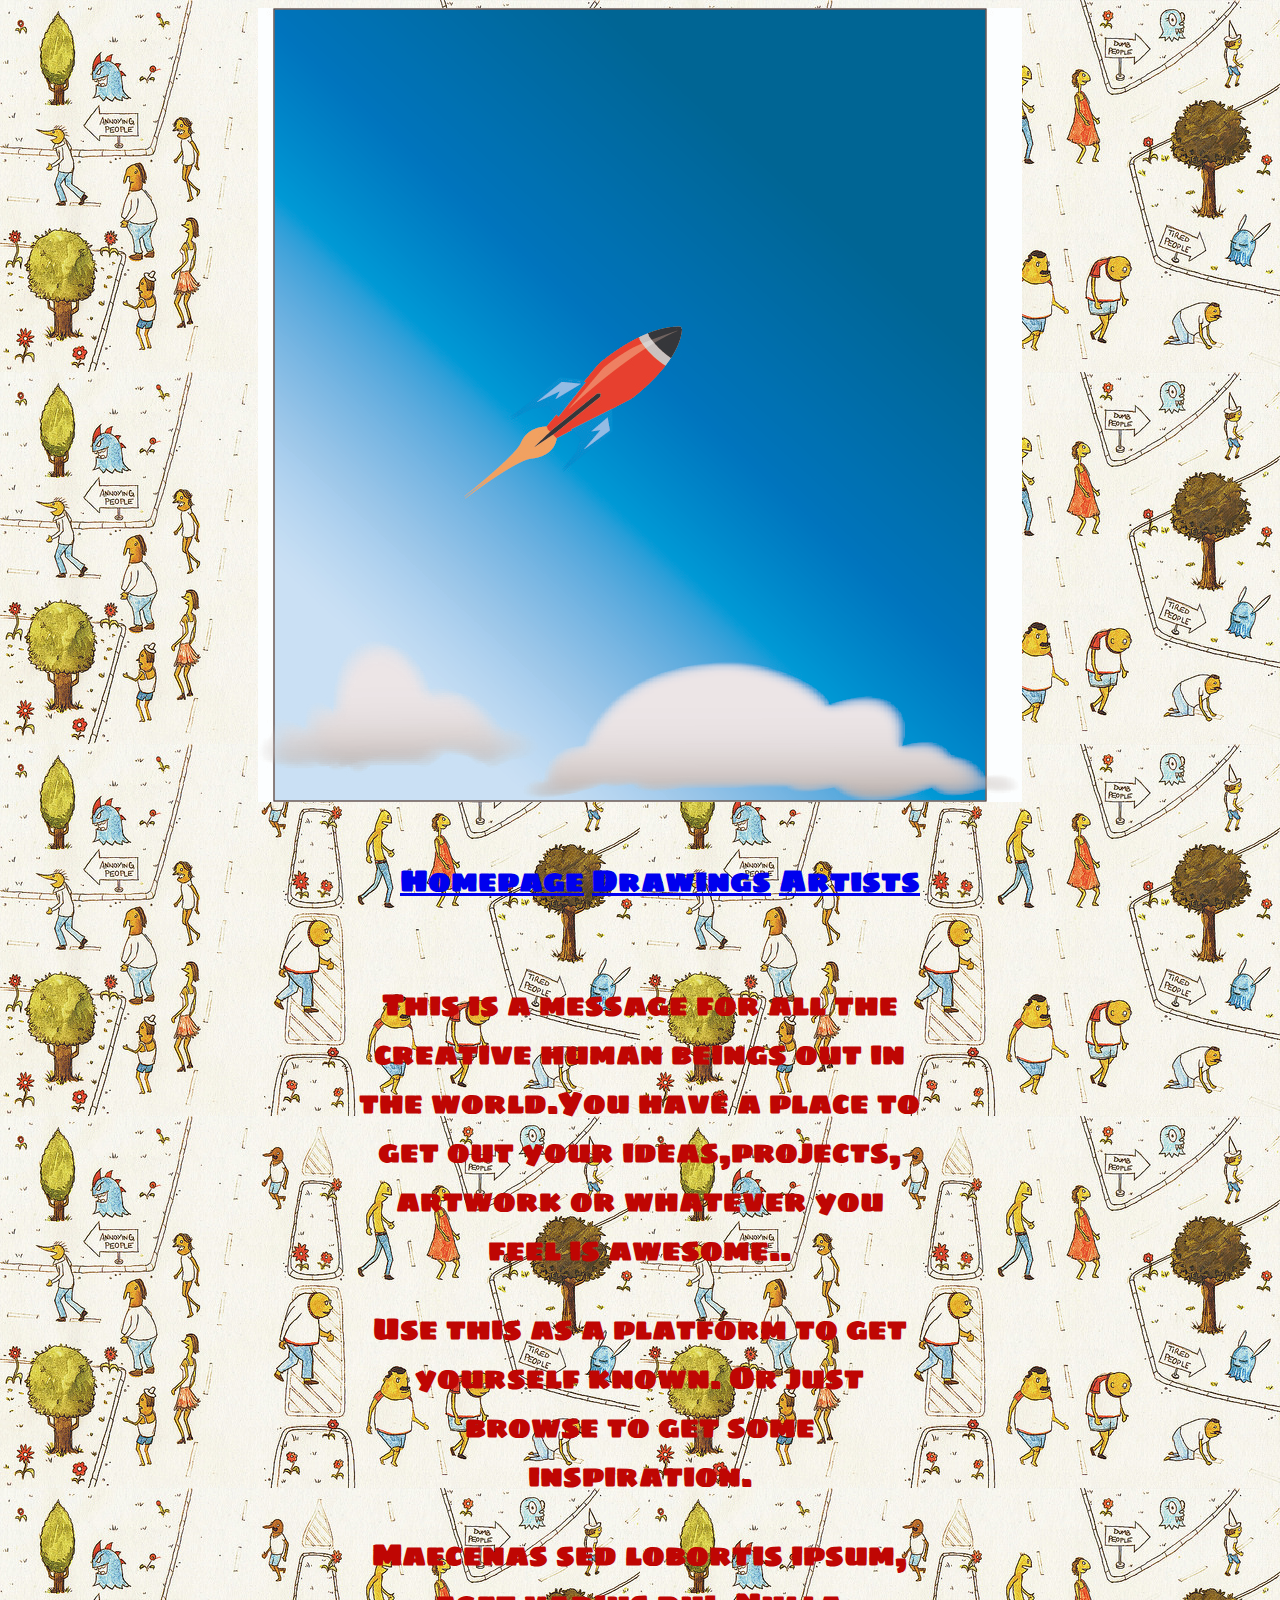
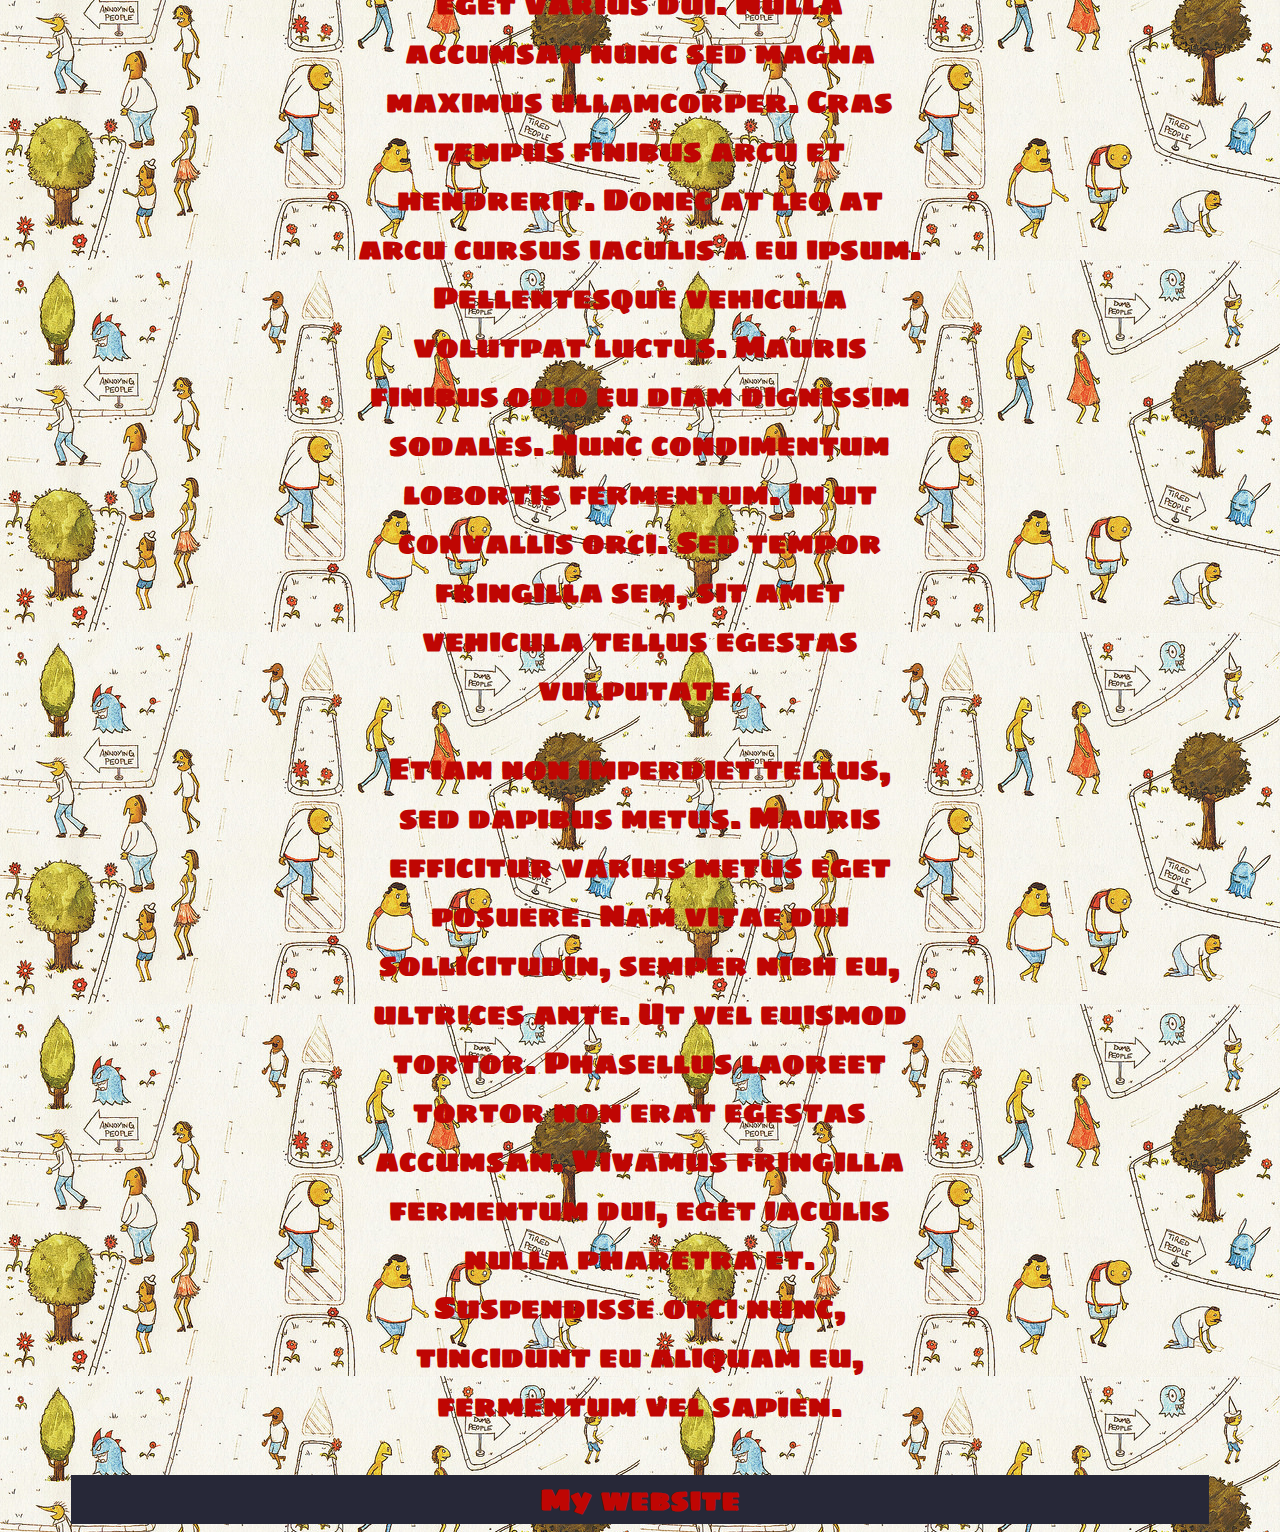
==== index.html @ 50f48a4c "change img" ====
<!DOCTYPE html>
<html>
<head>
<meta charset="utf-8">
	<title>My Homepage</title>
	<link rel="stylesheet" type="text/css" href="style.css">
	<link href='https://fonts.googleapis.com/css?family=Sigmar+One' rel='stylesheet' type='text/css'>
</head>
<body>
<div class="container"> 
<div id="content" align="center">



<header>
<img src="rocket.jpg">

<h1></h1>

<nav>
	<ul>
		<li><a href="index.html">Homepage</a></li>
		<li><a href="Drawings.html">Drawings</a></li>
		<li><a href="#">Artists</a></li>
		</ul>
</nav>
</header>
<main>

<section>
<ul>
	
    
    </ul>
	     <p>This is a message for all the creative human beings out in the world.You have a place to get out your ideas,projects, artwork or whatever you feel is awesome..</p>

		<p>Use this as a platform to get yourself known. Or just browse to get some inspiration.</p>

		<p>Maecenas sed lobortis ipsum, eget varius dui. Nulla accumsan nunc sed magna maximus ullamcorper. Cras tempus finibus arcu et hendrerit. Donec at leo at arcu cursus iaculis a eu ipsum. Pellentesque vehicula volutpat luctus. Mauris finibus odio eu diam dignissim sodales. Nunc condimentum lobortis fermentum. In ut convallis orci. Sed tempor fringilla sem, sit amet vehicula tellus egestas vulputate.</p>

		<p>Etiam non imperdiet tellus, sed dapibus metus. Mauris efficitur varius metus eget posuere. Nam vitae dui sollicitudin, semper nibh eu, ultrices ante. Ut vel euismod tortor. Phasellus laoreet tortor non erat egestas accumsan. Vivamus fringilla fermentum dui, eget iaculis nulla pharetra et. Suspendisse orci nunc, tincidunt eu aliquam eu, fermentum vel sapien.</p>
</section>

<footer>
	My website
</footer>



 










</div>
</div>
</div>
</body>
</html>
---- style.css ----
body {
	background-color: #989FCE;
	color: #BF0603;
	font-family: 'Sigmar One', cursive;
    background-image: url(peoplecartoon.jpg);
    background-image: 3px;
    background-image: fixed;
	
	font-weight: bold;
	font-size: 30px;

}
.container {
	width: 90%;
	margin: 0 auto; 
}

header {
	background-color: ;
}

header h1 {
	text-align: center;
}

nav ul {
	list-style-type: none;
	text-align: center;
}
nav ul li {
	display: inline-block;
	font-size: 30px;
}

li a:link, li a:hover, {
	text-decoration: none;
	color: #BF0603;
}

li a:hover {
	text-decoration: underline;
	font-weight: bold;
	}

img {
	list-style-image: center;
}

section {
	width: 50%;
	padding: 15px
	
}

footer {
	background-color:  #272838;
}

.resize {
	width: 25%;
	height: 25%;
	margin: 0 auto;
	display: block;
	

}


}
.style {

}
 main ul li {
 	display: inline-block;
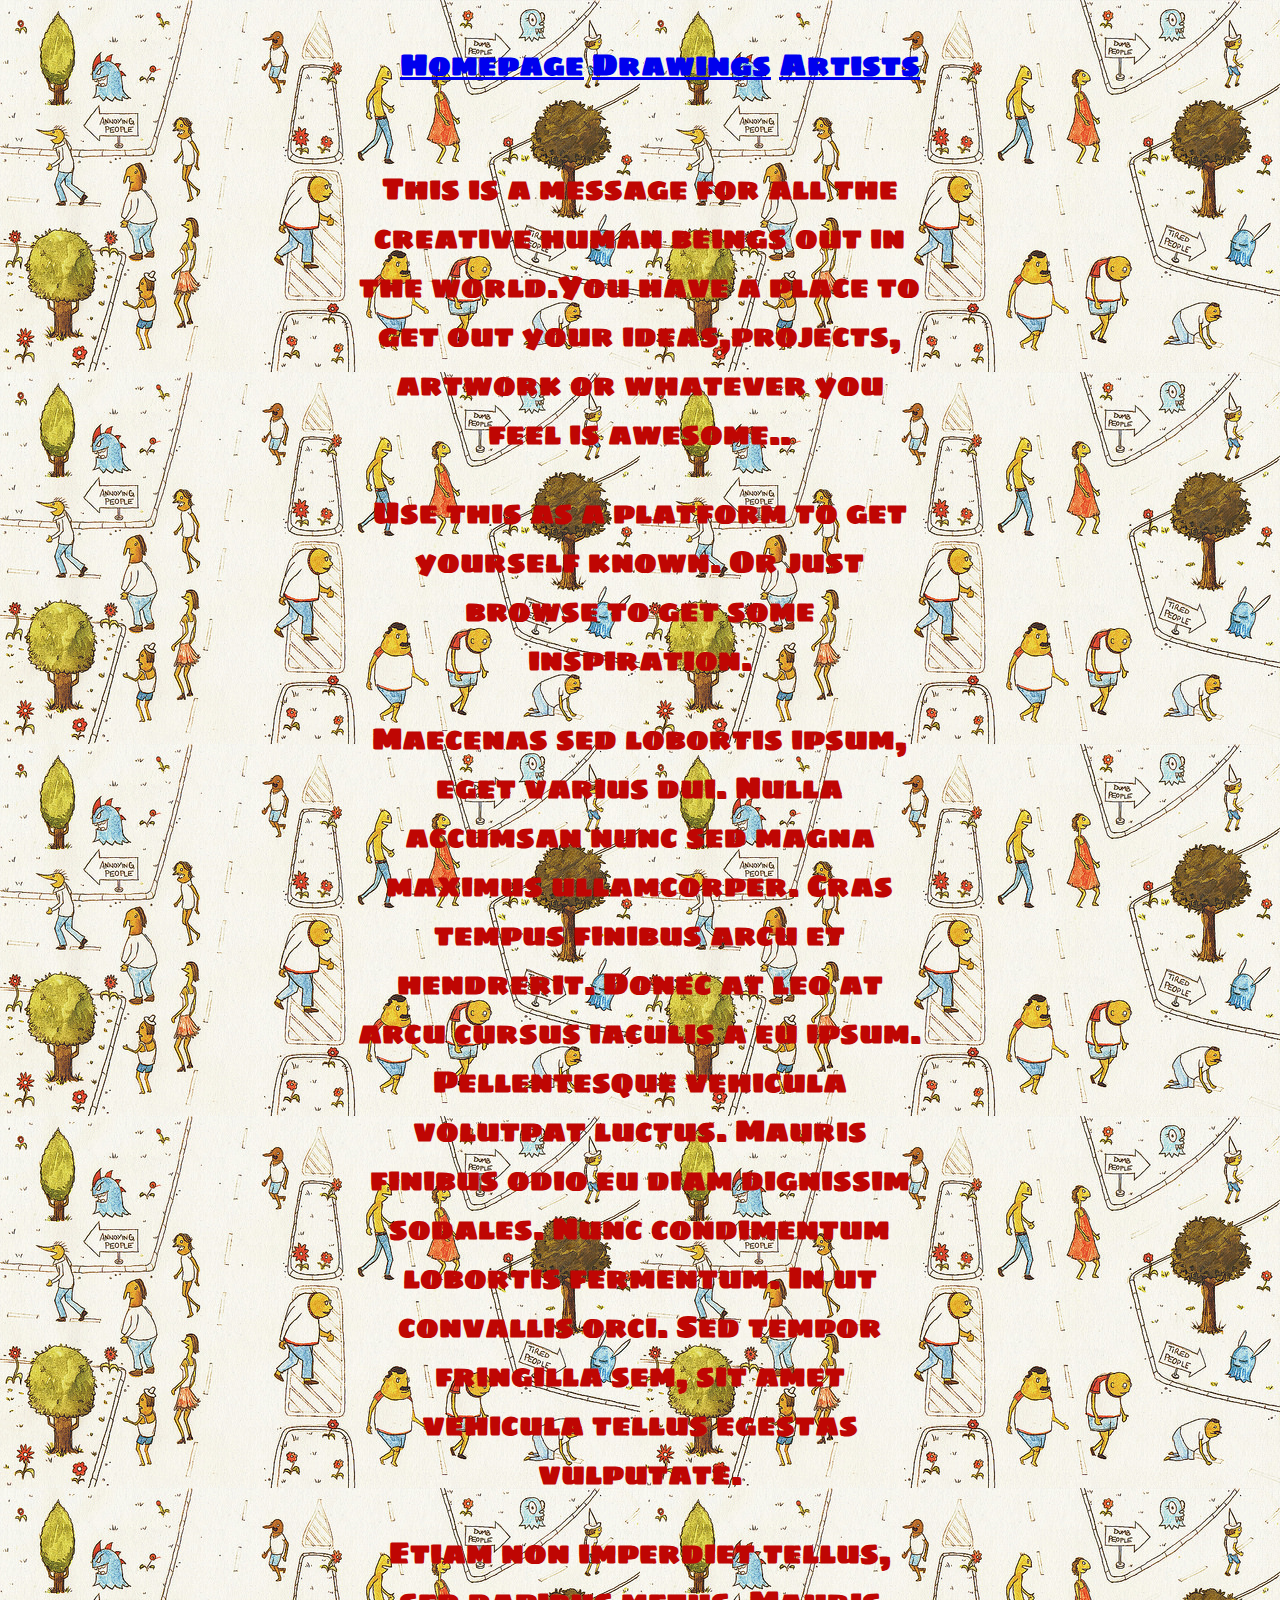
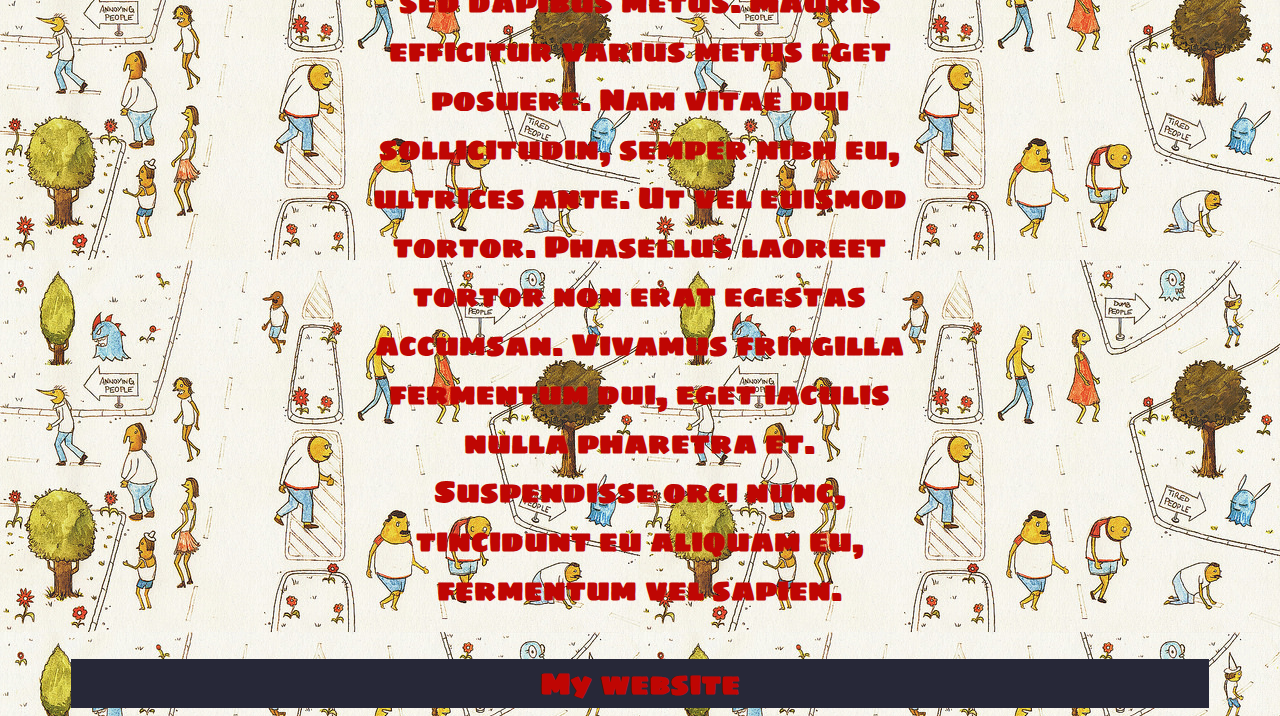
==== commit bb425749: "change img" ====
--- a/index.html
+++ b/index.html
@@ -13,7 +13,6 @@
 
 
 <header>
-<img src="rocket.jpg">
 
 <h1></h1>
 
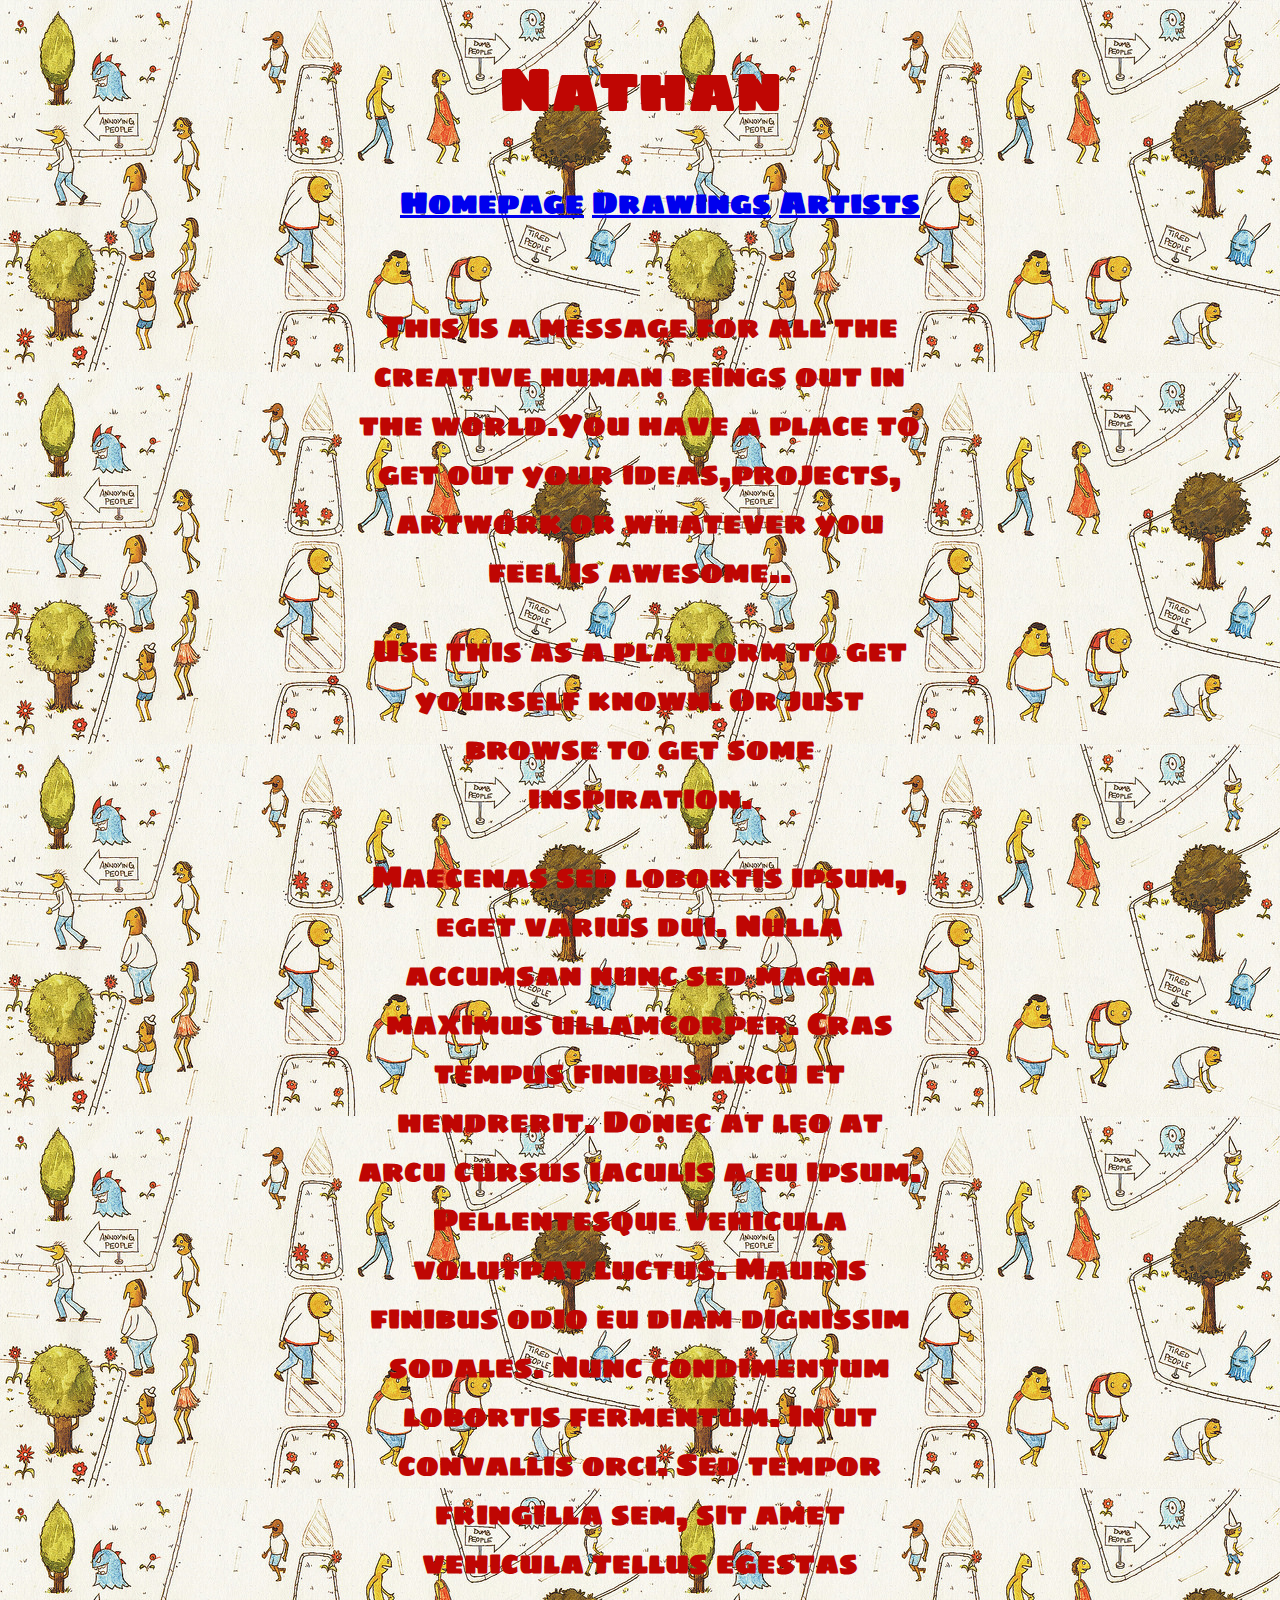
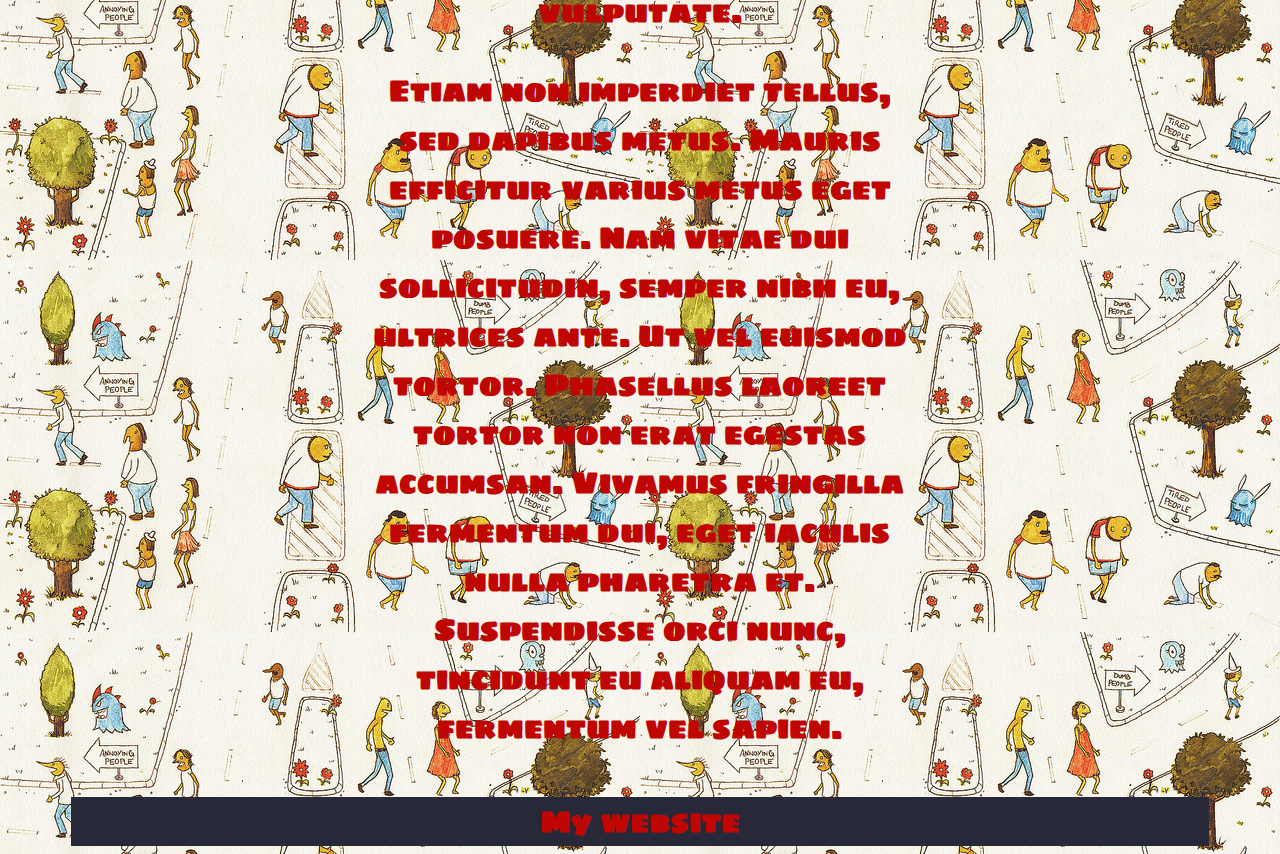
==== commit c3a2cdd6: "change head" ====
--- a/index.html
+++ b/index.html
@@ -14,7 +14,7 @@
 
 <header>
 
-<h1></h1>
+<h1>Nathan</h1>
 
 <nav>
 	<ul>
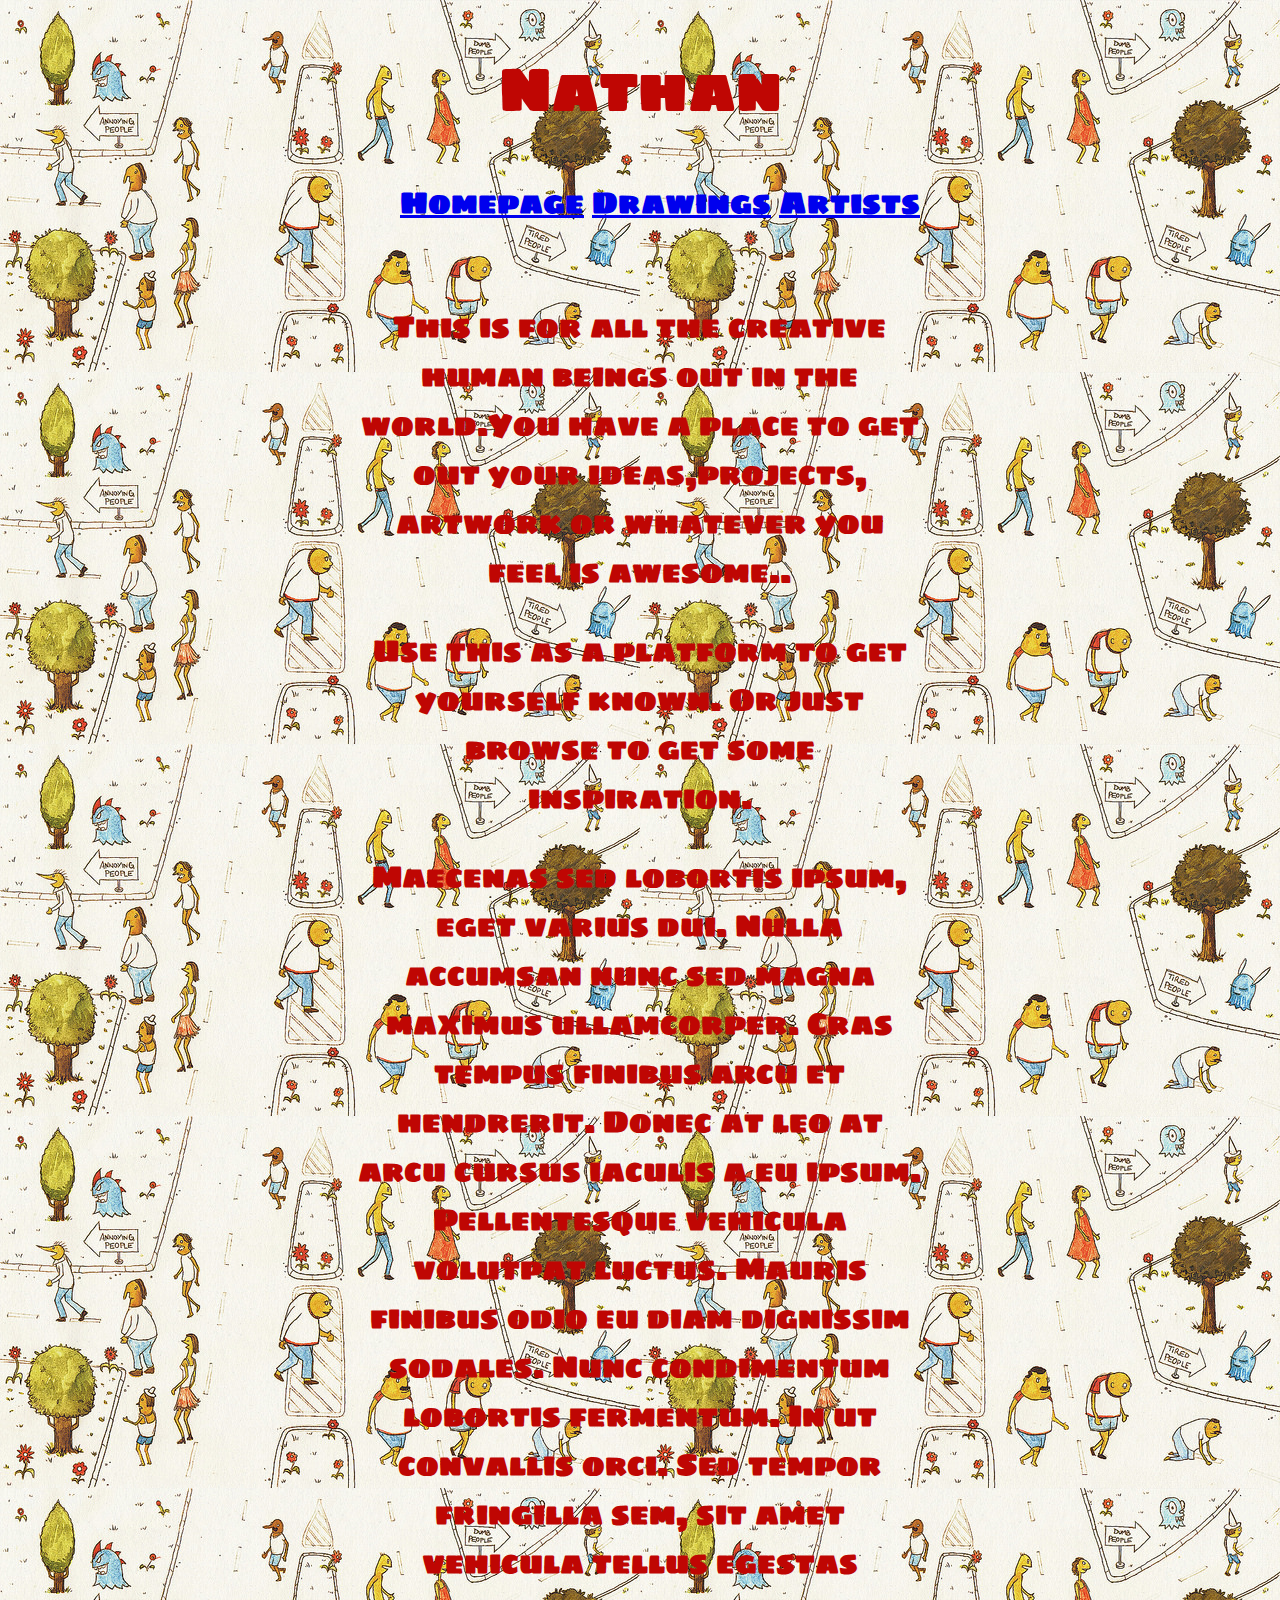
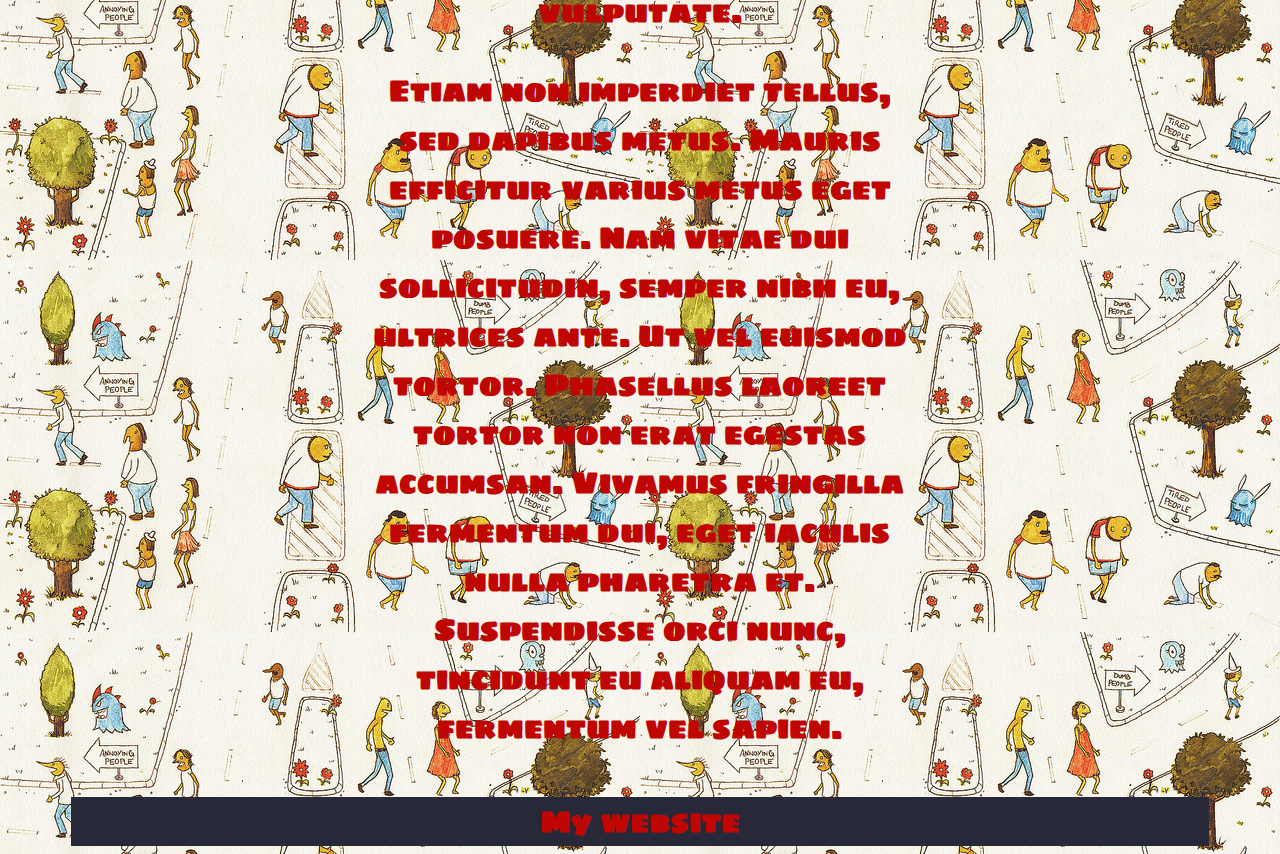
==== commit b324a487: "change <p>" ====
--- a/index.html
+++ b/index.html
@@ -31,7 +31,7 @@
 	
     
     </ul>
-	     <p>This is a message for all the creative human beings out in the world.You have a place to get out your ideas,projects, artwork or whatever you feel is awesome..</p>
+	     <p>This is for all the creative human beings out in the world.You have a place to get out your ideas,projects, artwork or whatever you feel is awesome..</p>
 
 		<p>Use this as a platform to get yourself known. Or just browse to get some inspiration.</p>
 
--- a/style.css
+++ b/style.css
@@ -5,6 +5,7 @@
     background-image: url(peoplecartoon.jpg);
     background-image: 3px;
     background-image: fixed;
+
 	
 	font-weight: bold;
 	font-size: 30px;
@@ -74,4 +75,7 @@
  	display: inline-block;
  	
 
+.drawing {
+	background-image: url(bird.jpg);
 
+}
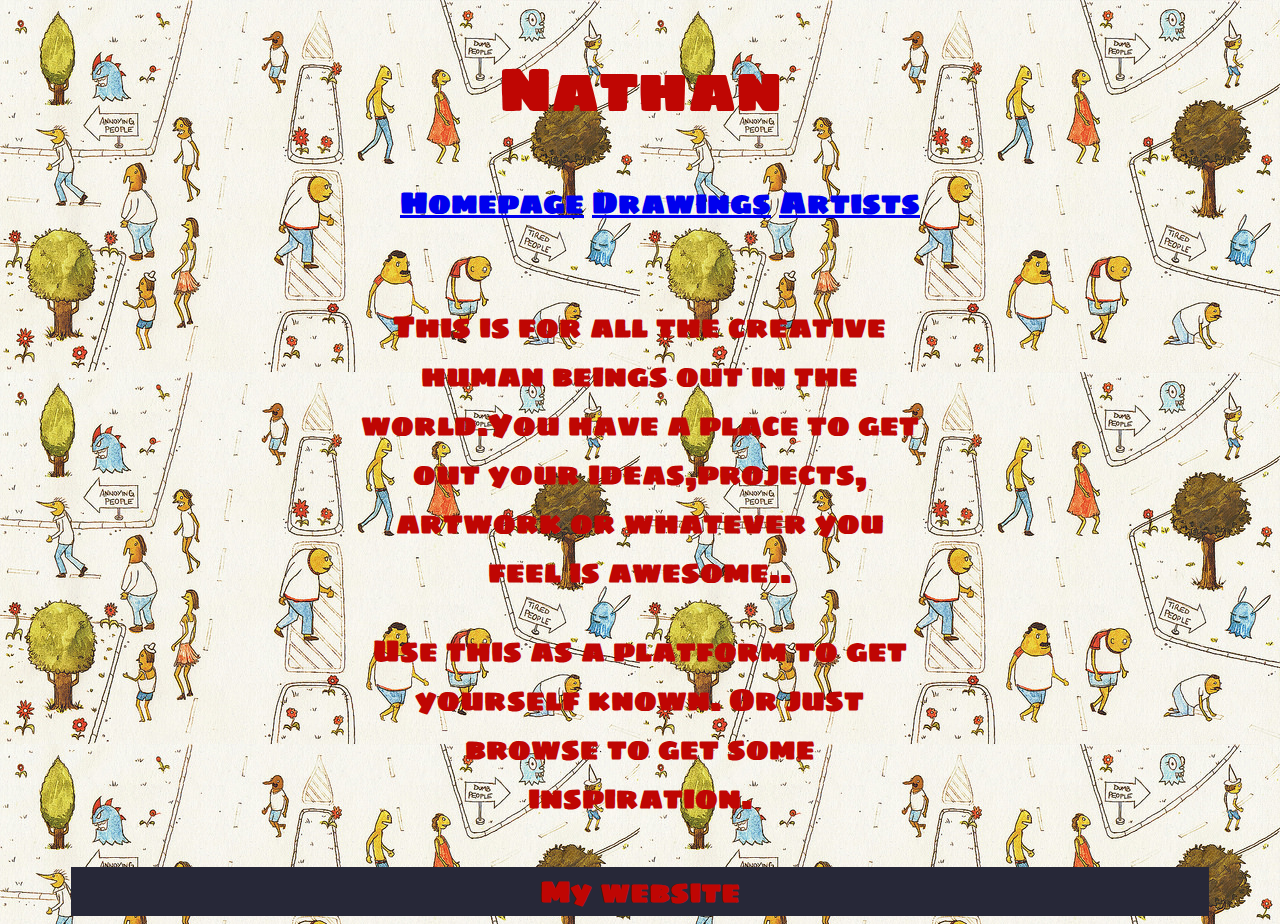
==== commit 6d421e7d: "change p" ====
--- a/index.html
+++ b/index.html
@@ -35,9 +35,7 @@
 
 		<p>Use this as a platform to get yourself known. Or just browse to get some inspiration.</p>
 
-		<p>Maecenas sed lobortis ipsum, eget varius dui. Nulla accumsan nunc sed magna maximus ullamcorper. Cras tempus finibus arcu et hendrerit. Donec at leo at arcu cursus iaculis a eu ipsum. Pellentesque vehicula volutpat luctus. Mauris finibus odio eu diam dignissim sodales. Nunc condimentum lobortis fermentum. In ut convallis orci. Sed tempor fringilla sem, sit amet vehicula tellus egestas vulputate.</p>
-
-		<p>Etiam non imperdiet tellus, sed dapibus metus. Mauris efficitur varius metus eget posuere. Nam vitae dui sollicitudin, semper nibh eu, ultrices ante. Ut vel euismod tortor. Phasellus laoreet tortor non erat egestas accumsan. Vivamus fringilla fermentum dui, eget iaculis nulla pharetra et. Suspendisse orci nunc, tincidunt eu aliquam eu, fermentum vel sapien.</p>
+		
 </section>
 
 <footer>
--- a/style.css
+++ b/style.css
@@ -73,9 +73,12 @@
 }
  main ul li {
  	display: inline-block;
+ }
  	
+#drawing{
+	background-image: url(bird.jpg);
+}
 
-.drawing {
-	background-image: url(bird.jpg);
-
-}
+#draw01 {
+	text-align: center;
+}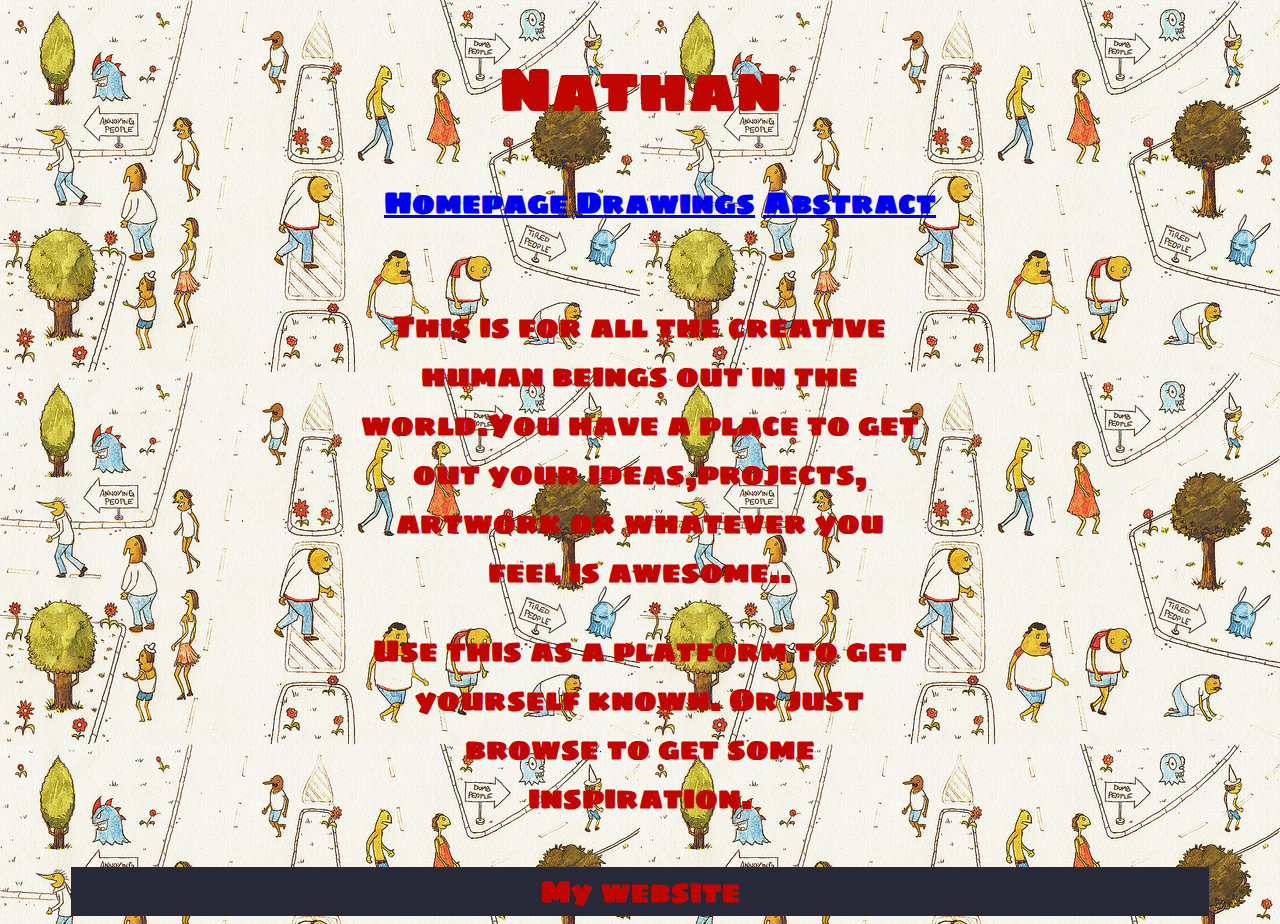
==== commit 673cbd63: "s" ====
--- a/index.html
+++ b/index.html
@@ -20,7 +20,7 @@
 	<ul>
 		<li><a href="index.html">Homepage</a></li>
 		<li><a href="Drawings.html">Drawings</a></li>
-		<li><a href="#">Artists</a></li>
+		<li><a href="#">Abstract</a></li>
 		</ul>
 </nav>
 </header>
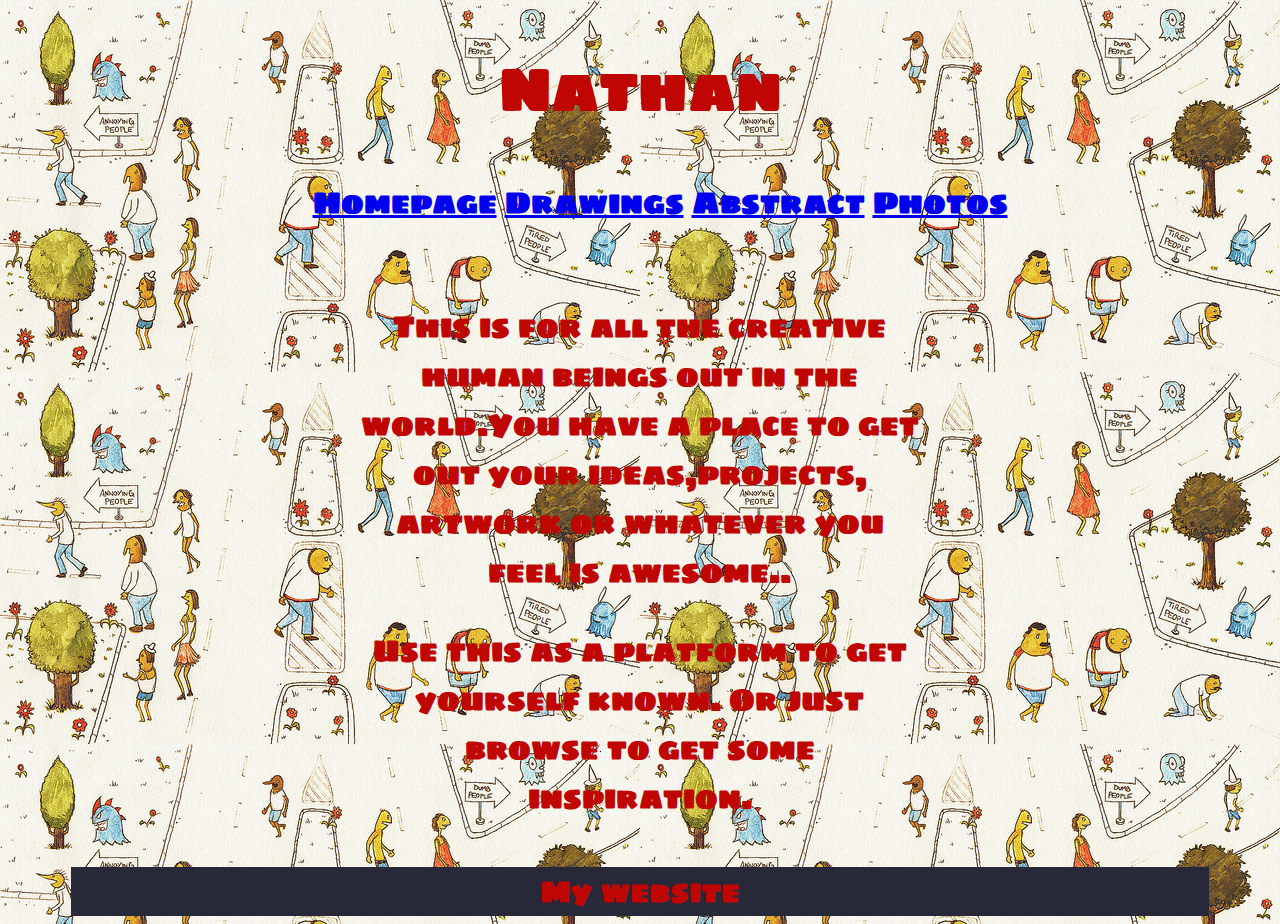
==== commit 6766251c: "jj" ====
--- a/index.html
+++ b/index.html
@@ -20,7 +20,8 @@
 	<ul>
 		<li><a href="index.html">Homepage</a></li>
 		<li><a href="Drawings.html">Drawings</a></li>
-		<li><a href="#">Abstract</a></li>
+		<li><a href="Abstract.html">Abstract</a></li>
+		<li><a href="Photos.html">Photos</a></li>
 		</ul>
 </nav>
 </header>
